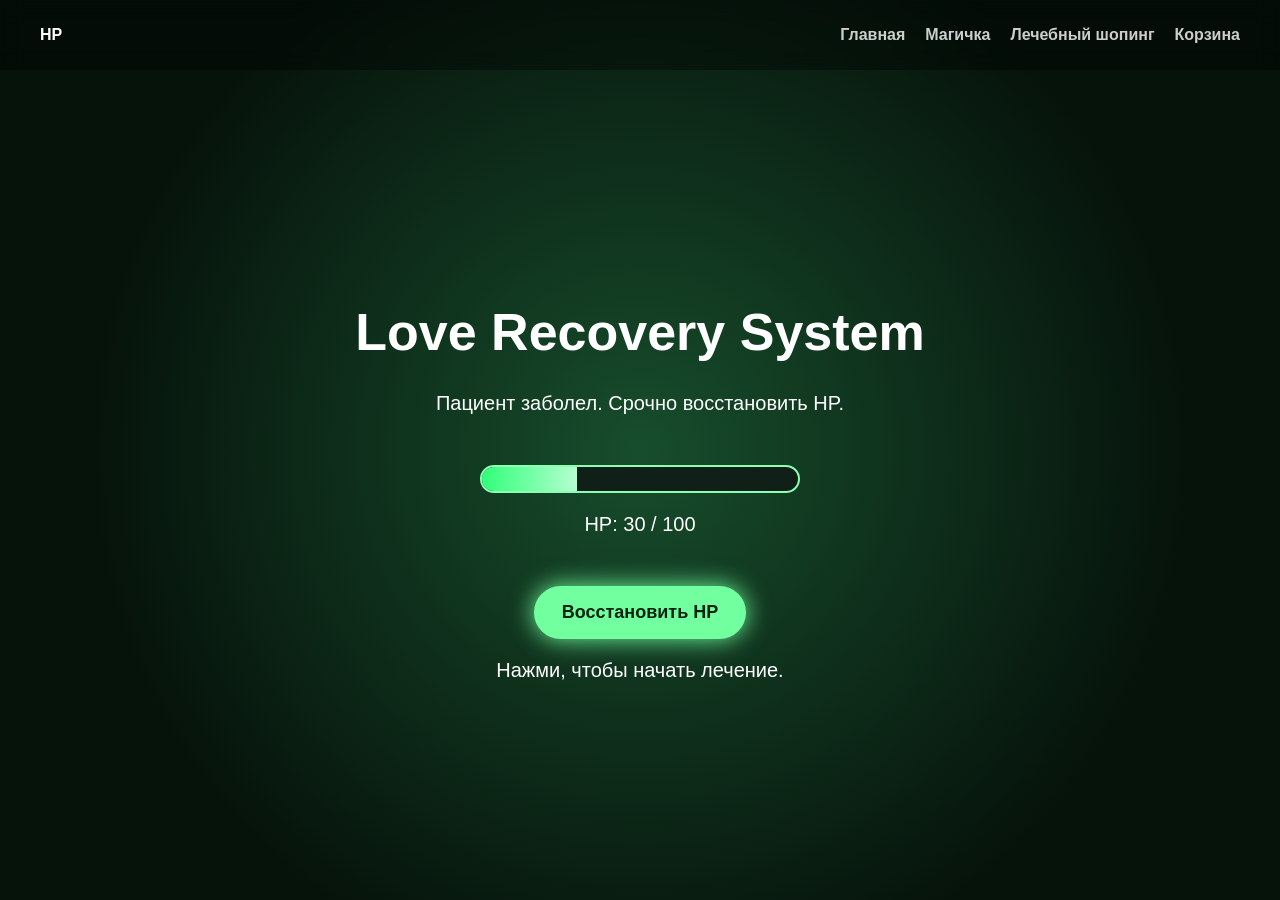
==== index.html @ 7480c015 "first commit" ====
<!DOCTYPE html>
<html lang="ru">
<head>
  <meta charset="UTF-8">
  <meta name="viewport" content="width=device-width, initial-scale=1.0">
  <title>HP Recovery</title>
  <link rel="stylesheet" href="style.css">
</head>
<body class="home-page">

<header>
  <a href="index.html">HP</a>
  <nav>
    <a href="index.html">Главная</a>
    <a href="jujutsu.html">Магичка</a>
    <a href="shop.html">Лечебный шопинг</a>
    <a href="cart.html">Корзина</a>
  </nav>
</header>

<main class="center">
  <h1>Love Recovery System</h1>
  <p>Пациент заболел. Срочно восстановить HP.</p>

  <div class="hp-box">
    <div class="hp-bar">
      <div id="hpFill"></div>
    </div>
    <p id="hpText">HP: 30 / 100</p>
  </div>

  <button class="heal-btn" onclick="healHP(event)">
    Восстановить HP
  </button>

  <p id="healMessage">Нажми, чтобы начать лечение.</p>
</main>

<script src="script.js"></script>
</body>
</html>
---- style.css ----
* {
  box-sizing: border-box;
}
html {
  width: 100%;
  min-height: 100%;
}

body {
  margin: 0;
  font-family: Arial, sans-serif;
  color: white;
  width: 100%;
  min-height: 100%;
}

header {
  height: 70px;
  padding: 0 40px;
  display: flex;
  justify-content: space-between;
  align-items: center;
  background: rgba(0, 0, 0, 0.35);
  backdrop-filter: blur(10px);
}

header a {
  color: white;
  text-decoration: none;
  font-weight: bold;
}

nav {
  display: flex;
  gap: 20px;
}

nav a {
  opacity: 0.8;
}

nav a:hover {
  opacity: 1;
  color: #8dffb1;
}

.center {
  min-height: calc(100vh - 70px);
  width: 100%;
  padding: 40px 20px;
  display: flex;
  flex-direction: column;
  justify-content: center;
  align-items: center;
  text-align: center;
}

.home-page {
  background: radial-gradient(circle at center, #174d2c, #06130b 70%);
}

.jujutsu-page {
  background:
    linear-gradient(rgba(5, 2, 13, 0.65), rgba(5, 2, 13, 0.85)),
    url("gojo.jpg");
  background-size: cover;
  background-position: center;
  background-attachment: fixed;
}

.shop-page {
  background: linear-gradient(135deg, #ffe1e8, #fff4d6);
  color: #4b2530;
}

.cart-page {
  background: radial-gradient(circle at center, #2d1b36, #08040c 75%);
}

h1 {
  font-size: 52px;
  margin-bottom: 10px;
}

p {
  font-size: 20px;
}

.hp-box {
  width: 320px;
  margin: 30px 0;
}

.hp-bar {
  width: 100%;
  height: 28px;
  border: 2px solid #8dffb1;
  border-radius: 30px;
  overflow: hidden;
  background: #102018;
}

#hpFill {
  width: 30%;
  height: 100%;
  background: linear-gradient(90deg, #30ff7a, #b5ffd0);
  transition: 0.4s;
}

.heal-btn,
.magic-btn,
.card button,
.cart-link a {
  border: none;
  padding: 16px 28px;
  border-radius: 999px;
  font-size: 18px;
  font-weight: bold;
  cursor: pointer;
  text-decoration: none;
}

.heal-btn {
  background: #72ff9f;
  color: #06240f;
  box-shadow: 0 0 25px #72ff9f;
}

.magic-btn {
  background: #8b7cff;
  color: white;
  box-shadow: 0 0 30px #8b7cff;
}

.magic-circle {
  width: 230px;
  height: 230px;
  border: 3px solid #8b7cff;
  border-radius: 50%;
  margin: 30px;
  box-shadow: 0 0 40px #8b7cff, inset 0 0 40px #8b7cff;
  animation: rotate 6s linear infinite;
}

.page-title {
  text-align: center;
  color: #7a3144;
}

.subtitle {
  text-align: center;
  color: #7a3144;
}

.products {
  padding: 30px;
  display: grid;
  grid-template-columns: repeat(3, 1fr);
  gap: 25px;
}

.card {
  background: rgba(255, 255, 255, 0.7);
  padding: 25px;
  border-radius: 28px;
  text-align: center;
  box-shadow: 0 10px 25px rgba(120, 60, 80, 0.2);
}

.card button {
  background: #ff9bb4;
  color: white;
}

.cart-link {
  text-align: center;
  margin: 25px;
}

.cart-link a {
  background: #7a3144;
  color: white;
}

#cartList {
  list-style: none;
  padding: 0;
  font-size: 22px;
}

#cartList li {
  background: rgba(255, 255, 255, 0.15);
  padding: 12px 25px;
  margin: 10px;
  border-radius: 20px;
}

.particle {
  position: fixed;
  pointer-events: none;
  font-weight: bold;
  animation: fly 1s ease-out forwards;
}

@keyframes fly {
  0% {
    opacity: 1;
    transform: translate(0, 0) scale(1);
  }
  100% {
    opacity: 0;
    transform: translate(var(--x), var(--y)) scale(1.4);
  }
}

@keyframes rotate {
  from {
    transform: rotate(0deg);
  }

  to {
    transform: rotate(360deg);
  }
}

.heal-btn,
.magic-btn,
.card button,
.cart-link a {
  transition: 0.2s;
}

.heal-btn:active,
.magic-btn:active,
.card button:active,
.cart-link a:active {
  transform: scale(0.96);
}

@media (max-width: 768px) {
  body {
    min-height: 100vh;
    overflow-x: hidden;
  }

  header {
    min-height: auto;
    padding: 18px 16px;
    flex-direction: column;
    gap: 16px;
  }

  header > a {
    font-size: 26px;
  }

  nav {
    width: 100%;
    display: grid;
    grid-template-columns: 1fr 1fr;
    gap: 12px;
  }

  nav a {
    font-size: 16px;
    padding: 12px 10px;
    border-radius: 18px;
    text-align: center;
    background: rgba(255, 255, 255, 0.12);
  }

  .center {
  min-height: calc(100vh - 140px);
  width: 100%;
  padding: 60px 22px;
  }

  h1 {
    font-size: clamp(38px, 11vw, 54px);
    line-height: 1.05;
    margin-bottom: 18px;
  }

  p {
    font-size: 21px;
    line-height: 1.45;
    max-width: 360px;
  }

  .hp-box {
    width: 100%;
    max-width: 380px;
    margin: 34px 0;
  }

  .hp-bar {
    height: 36px;
  }

  #hpText {
    font-size: 22px;
  }

  .heal-btn,
  .magic-btn,
  .card button,
  .cart-link a {
    width: 100%;
    max-width: 380px;
    min-height: 64px;
    font-size: 21px;
    padding: 18px 24px;
  }

  .magic-circle {
    width: 250px;
    height: 250px;
    margin: 34px 0;
  }

  .products {
    grid-template-columns: 1fr;
    padding: 22px 16px 40px;
    gap: 18px;
  }

  .card {
    padding: 28px 22px;
    border-radius: 30px;
  }

  .card h2 {
    font-size: 25px;
  }

  .card p {
    font-size: 19px;
    max-width: none;
  }

  .page-title {
    font-size: clamp(38px, 11vw, 54px);
    line-height: 1.05;
    padding: 28px 16px 0;
  }

  .subtitle {
    font-size: 21px;
    padding: 0 18px;
  }

  .cart-link {
    padding: 0 16px 40px;
  }

  #cartList {
    width: 100%;
    max-width: 390px;
    font-size: 21px;
  }

  #cartList li {
    margin: 12px 0;
    padding: 16px 20px;
  }

  h2 {
    font-size: 26px;
    padding: 0 18px;
  }
}
@media (max-width: 768px) {
  header {
    width: 100%;
    padding: 18px;
  }

  header > a {
    font-size: 28px;
  }

  nav a {
    font-size: 18px;
    padding: 14px 12px;
  }

  h1 {
    font-size: 42px;
  }

  p {
    font-size: 22px;
  }

  .heal-btn,
  .magic-btn {
    font-size: 22px;
    min-height: 68px;
  }
}

.card img {
  width: 100%;
  height: 180px;
  object-fit: cover;
  border-radius: 20px;
  margin-bottom: 15px;
}

@media (max-width: 768px) {
  .card img {
    height: 220px;
  }
}

.card {
  transition: 0.3s;
}

.card:hover {
  transform: translateY(-6px) scale(1.02);
}
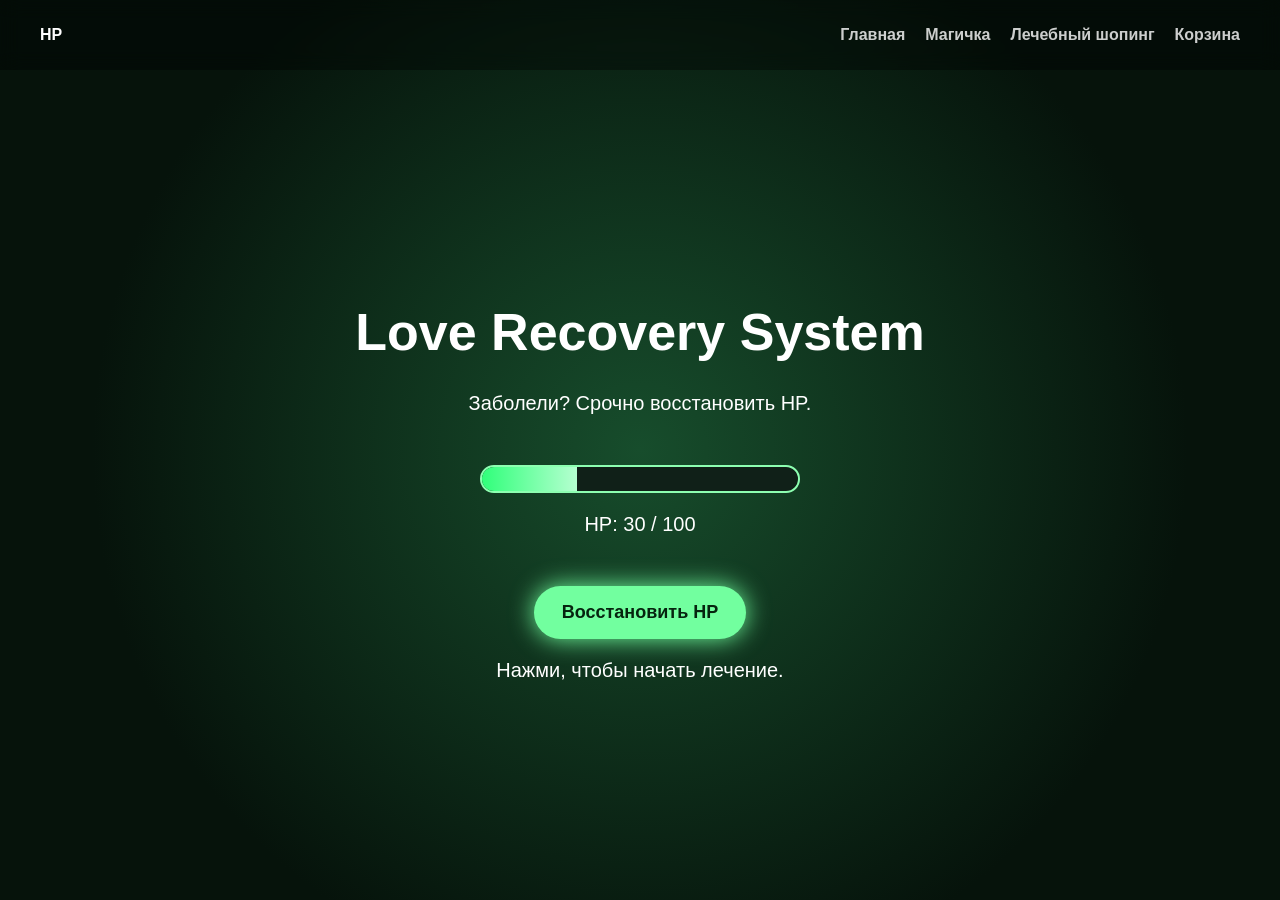
==== commit b2204aac: "fix index" ====
--- a/index.html
+++ b/index.html
@@ -20,7 +20,7 @@
 
 <main class="center">
   <h1>Love Recovery System</h1>
-  <p>Пациент заболел. Срочно восстановить HP.</p>
+  <p>Заболели? Срочно восстановить HP.</p>
 
   <div class="hp-box">
     <div class="hp-bar">
